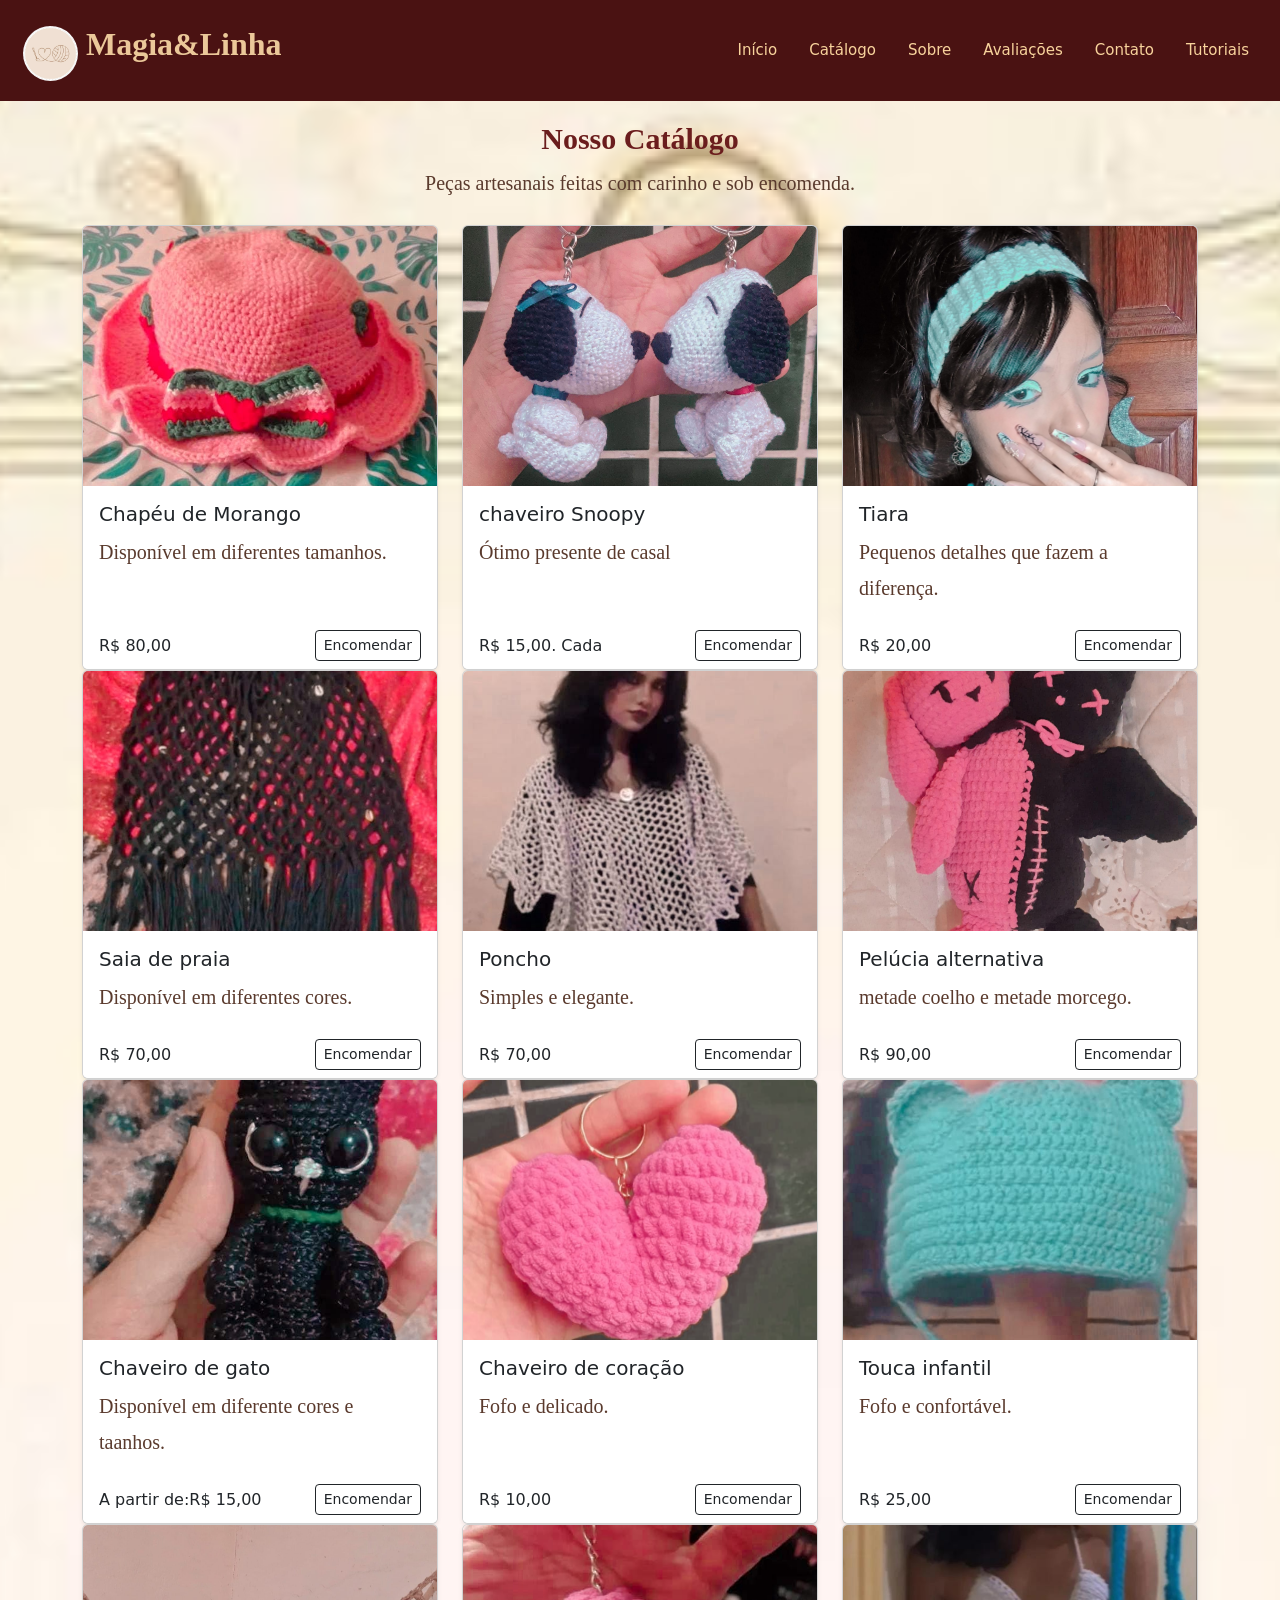
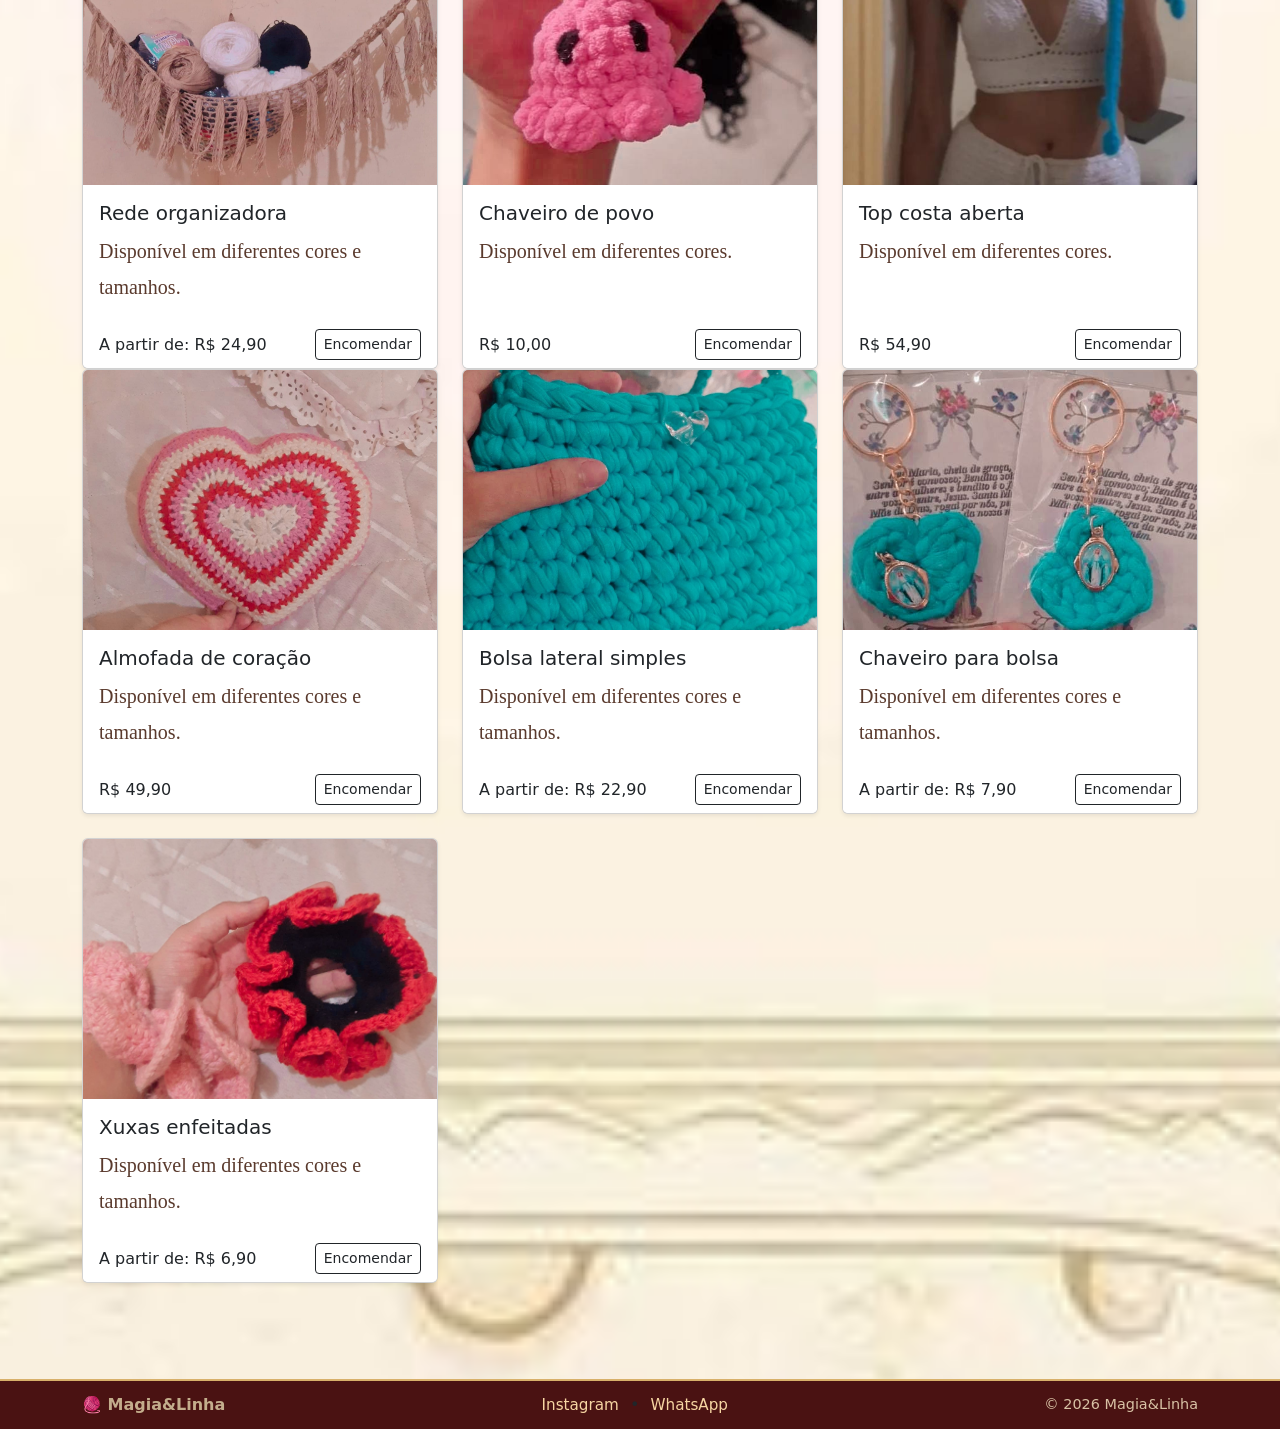
==== catalogo.html @ 0db6a4f7 "primeira versao da minha loja" ====
<!doctype html>
<html lang="en">
  <head>
    <meta charset="utf-8">
    <meta name="viewport" content="width=device-width, initial-scale=1">
    <link href="assets/dist/css/bootstrap.min.css" rel="stylesheet">
    <link href="css/style.css" rel="stylesheet">
    <title>Loja de crochê</title>
   <script src="assets/dist/js/bootstrap.bundle.min.js"></script>
  </head>
  <body class="d-flex flex-column min-vh-100">
    <!-- Example Code Start--> 
  <nav class="navbar navbar-expand-md navbar-dark bg-dark">
 <div class="container-fluid px-2">
    <a class="navbar-brand" href="index.html">
      <img src="imagens/logo.jpg"
           alt="Logo"
           width="50"
           height="50"
           class="d-inline-block align-text-top">
      Magia&Linha
    </a>
    <button
      class="navbar-toggler"
      type="button"
      data-bs-toggle="collapse"
      data-bs-target="#menu">
      <span class="navbar-toggler-icon"></span>
    </button>
    <div class="collapse navbar-collapse" id="menu">
      <ul class="navbar-nav ms-auto">
        <li class="nav-item">
          <a class="nav-link active" href="index.html">Início</a>
        </li>
        <li class="nav-item">
          <a class="nav-link" href="catalogo.html">Catálogo</a>
        </li>
        <li class="nav-item">
          <a class="nav-link" href="sobre.html">Sobre</a>
        </li>
        <li class="nav-item">
          <a class="nav-link" href="depoimentos.html">Avaliações</a>
        </li>
        <li class="nav-item">
          <a class="nav-link" href="conta.html">Contato</a>
        </li>
        <li class="nav-item">
          <a class="nav-link" href="tutoriais.html">Tutoriais</a>
        </li>
      </ul>
    </div>
  </div>
</nav>
    <!-- Example Code End -->
   <main class="container pt-0 pb-5 flex-grow-1 catalogo-main">
  <div class="text-center mb-4">
    <h1 class="titulo-catalogo">Nosso Catálogo</h1>
    <p class="subtitulo-catalogo">
      Peças artesanais feitas com carinho e sob encomenda.
    </p>
  </div>
  <div class="row row-cols-1 row-cols-sm-2 row-cols-md-3 g-4">
    <div class="col">
      <div class="card h-100 shadow-sm">
        <img src="imagens/morango.jpeg"
             class="card-img-top"
             alt="Chapéu de Morango"
             style="height:260px; object-fit:cover;">
        <div class="card-body">
          <h5 class="card-title">Chapéu de Morango</h5>
          <p class="card-text">
            Disponível em diferentes tamanhos.
          </p>
        </div>
        <div class="card-footer bg-white border-0 d-flex justify-content-between align-items-center">
          <span class="preco-produto">R$ 80,00</span>
          <a href="contato.html" class="btn btn-sm btn-outline-dark">
            Encomendar
          </a>
        </div>
      </div>
    </div>
    <div class="col">
      <div class="card h-100 shadow-sm">
        <img src="imagens/casal.jpeg"
             class="card-img-top"
             alt="Chaveiro Snoopy"
             style="height:260px; object-fit:cover;">
        <div class="card-body">
          <h5 class="card-title">chaveiro Snoopy</h5>
          <p class="card-text">
            Ótimo presente de casal
          </p>
        </div>
        <div class="card-footer bg-white border-0 d-flex justify-content-between align-items-center">
          <span class="preco-produto">R$ 15,00. Cada</span>
          <a href="contato.html" class="btn btn-sm btn-outline-dark">
            Encomendar
          </a>
        </div>
      </div>
    </div>
    <div class="col">
      <div class="card h-100 shadow-sm">
        <img src="imagens/amor.jpeg"
             class="card-img-top"
             alt="Tiara"
             style="height:260px; object-fit:cover;">
        <div class="card-body">
          <h5 class="card-title">Tiara</h5>
          <p class="card-text">
            Pequenos detalhes que fazem a diferença.
          </p>
        </div>
        <div class="card-footer bg-white border-0 d-flex justify-content-between align-items-center">
          <span class="preco-produto">R$ 20,00</span>
          <a href="contato.html" class="btn btn-sm btn-outline-dark">
            Encomendar
          </a>
        </div>
      </div>
    </div>
  </div>
  <div class="row row-cols-1 row-cols-sm-2 row-cols-md-3 g-4">
    <div class="col">
      <div class="card h-100 shadow-sm">
        <img src="imagens/saia p.jpeg"
             class="card-img-top"
             alt="Saia"
             style="height:260px; object-fit:cover;">
        <div class="card-body">
          <h5 class="card-title">Saia de praia</h5>
          <p class="card-text">
            Disponível em diferentes cores.
          </p>
        </div>
        <div class="card-footer bg-white border-0 d-flex justify-content-between align-items-center">
          <span class="preco-produto">R$ 70,00</span>
          <a href="contato.html" class="btn btn-sm btn-outline-dark">
            Encomendar
          </a>
        </div>
      </div>
    </div>
    <div class="col">
      <div class="card h-100 shadow-sm">
        <img src="imagens/poncho.jpeg"
             class="card-img-top"
             alt="Poncho"
             style="height:260px; object-fit:cover;">
        <div class="card-body">
          <h5 class="card-title">Poncho</h5>
          <p class="card-text">
          Simples e elegante.
          </p>
        </div>
        <div class="card-footer bg-white border-0 d-flex justify-content-between align-items-center">
          <span class="preco-produto">R$ 70,00</span>
          <a href="contato.html" class="btn btn-sm btn-outline-dark">
            Encomendar
          </a>
        </div>
      </div>
    </div>
    <div class="col">
      <div class="card h-100 shadow-sm">
        <img src="imagens/urso.jpeg"
             class="card-img-top"
             alt="Urso"
             style="height:260px; object-fit:cover;">
        <div class="card-body">
          <h5 class="card-title">Pelúcia alternativa</h5>
          <p class="card-text">
            metade coelho e metade morcego.
          </p>
        </div>
        <div class="card-footer bg-white border-0 d-flex justify-content-between align-items-center">
          <span class="preco-produto">R$ 90,00</span>
          <a href="contato.html" class="btn btn-sm btn-outline-dark">
            Encomendar
          </a>
        </div>
      </div>
    </div>
  </div>
  <div class="row row-cols-1 row-cols-sm-2 row-cols-md-3 g-4">
    <div class="col">
      <div class="card h-100 shadow-sm">
        <img src="imagens/cat.jpeg"
             class="card-img-top"
             alt="Chaveiro de Gato"
             style="height:260px; object-fit:cover;">
        <div class="card-body">
          <h5 class="card-title">Chaveiro de gato</h5>
          <p class="card-text">
            Disponível em diferente cores e taanhos.
          </p>
        </div>
        <div class="card-footer bg-white border-0 d-flex justify-content-between align-items-center">
          <span class="preco-produto">A partir de:R$ 15,00</span>
          <a href="contato.html" class="btn btn-sm btn-outline-dark">
            Encomendar
          </a>
        </div>
      </div>
    </div>
    <div class="col">
      <div class="card h-100 shadow-sm">
        <img src="imagens/corazon.jpeg"
             class="card-img-top"
             alt="Chaveiro de Coraçao"
             style="height:260px; object-fit:cover;">
        <div class="card-body">
          <h5 class="card-title">Chaveiro de coração</h5>
          <p class="card-text">
          Fofo e delicado.
          </p>
        </div>
        <div class="card-footer bg-white border-0 d-flex justify-content-between align-items-center">
          <span class="preco-produto">R$ 10,00</span>
          <a href="contato.html" class="btn btn-sm btn-outline-dark">
            Encomendar
          </a>
        </div>
      </div>
    </div>
    <div class="col">
      <div class="card h-100 shadow-sm">
        <img src="imagens/touca.jpeg"
             class="card-img-top"
             alt="Touca de bebe"
             style="height:260px; object-fit:cover;">
        <div class="card-body">
          <h5 class="card-title">Touca infantil</h5>
          <p class="card-text">
            Fofo e confortável.
          </p>
        </div>
        <div class="card-footer bg-white border-0 d-flex justify-content-between align-items-center">
          <span class="preco-produto">R$ 25,00</span>
          <a href="contato.html" class="btn btn-sm btn-outline-dark">
            Encomendar
          </a>
        </div>
      </div>
    </div>
  </div>
  <div class="row row-cols-1 row-cols-sm-2 row-cols-md-3 g-4">
    <div class="col">
      <div class="card h-100 shadow-sm">
        <img src="imagens/rede.jpeg"
             class="card-img-top"
             alt="Rede"
             style="height:260px; object-fit:cover;">
        <div class="card-body">
          <h5 class="card-title">Rede organizadora</h5>
          <p class="card-text">
            Disponível em diferentes cores e tamanhos.
          </p>
        </div>
        <div class="card-footer bg-white border-0 d-flex justify-content-between align-items-center">
          <span class="preco-produto">A partir de: R$ 24,90</span>
          <a href="contato.html" class="btn btn-sm btn-outline-dark">
            Encomendar
          </a>
        </div>
      </div>
    </div>
    <div class="col">
      <div class="card h-100 shadow-sm">
        <img src="imagens/polvor.jpeg"
             class="card-img-top"
             alt="Chaveiro de polvo"
             style="height:260px; object-fit:cover;">
        <div class="card-body">
          <h5 class="card-title">Chaveiro de povo</h5>
          <p class="card-text">
            Disponível em diferentes cores.
          </p>
        </div>
        <div class="card-footer bg-white border-0 d-flex justify-content-between align-items-center">
          <span class="preco-produto">R$ 10,00</span>
          <a href="contato.html" class="btn btn-sm btn-outline-dark">
            Encomendar
          </a>
        </div>
      </div>
    </div>
    <div class="col">
      <div class="card h-100 shadow-sm">
        <img src="imagens/top.jpeg"
             class="card-img-top"
             alt="Top"
             style="height:260px; object-fit:cover;">
        <div class="card-body">
          <h5 class="card-title">Top costa aberta</h5>
          <p class="card-text">
            Disponível em diferentes cores.
          </p>
        </div>
        <div class="card-footer bg-white border-0 d-flex justify-content-between align-items-center">
          <span class="preco-produto">R$ 54,90</span>
          <a href="contato.html" class="btn btn-sm btn-outline-dark">
            Encomendar
          </a>
        </div>
      </div>
    </div>
  </div>
   <div class="row row-cols-1 row-cols-sm-2 row-cols-md-3 g-4">
    <div class="col">
      <div class="card h-100 shadow-sm">
        <img src="imagens/almofada.jpeg"
             class="card-img-top"
             alt="Almofada"
             style="height:260px; object-fit:cover;">
        <div class="card-body">
          <h5 class="card-title">Almofada de coração</h5>
          <p class="card-text">
            Disponível em diferentes cores e tamanhos.
          </p>
        </div>
        <div class="card-footer bg-white border-0 d-flex justify-content-between align-items-center">
          <span class="preco-produto">R$ 49,90</span>
          <a href="contato.html" class="btn btn-sm btn-outline-dark">
            Encomendar
          </a>
        </div>
      </div>
    </div> 
    <div class="col">
      <div class="card h-100 shadow-sm">
        <img src="imagens/bolsa.jpeg"
             class="card-img-top"
             alt="Bolsa"
             style="height:260px; object-fit:cover;">
        <div class="card-body">
          <h5 class="card-title">Bolsa lateral simples</h5>
          <p class="card-text">
            Disponível em diferentes cores e tamanhos.
          </p>
        </div>
        <div class="card-footer bg-white border-0 d-flex justify-content-between align-items-center">
          <span class="preco-produto">A partir de: R$ 22,90</span>
          <a href="contato.html" class="btn btn-sm btn-outline-dark">
            Encomendar
          </a>
        </div>
      </div>
    </div>
      <div class="col">
      <div class="card h-100 shadow-sm">
        <img src="imagens/chaveiroaz.jpeg"
             class="card-img-top"
             alt="Chaveiro imagem"
             style="height:260px; object-fit:cover;">
        <div class="card-body">
          <h5 class="card-title">Chaveiro para bolsa</h5>
          <p class="card-text">
            Disponível em diferentes cores e tamanhos.
          </p>
        </div>
        <div class="card-footer bg-white border-0 d-flex justify-content-between align-items-center">
          <span class="preco-produto">A partir de: R$ 7,90</span>
          <a href="contato.html" class="btn btn-sm btn-outline-dark">
            Encomendar
          </a>
        </div>
      </div>
    </div>
      <div class="col">
      <div class="card h-100 shadow-sm">
        <img src="imagens/xuxa.jpeg"
             class="card-img-top"
             alt="Xuxa"
             style="height:260px; object-fit:cover;">
        <div class="card-body">
          <h5 class="card-title">Xuxas enfeitadas</h5>
          <p class="card-text">
            Disponível em diferentes cores e tamanhos.
          </p>
        </div>
        <div class="card-footer bg-white border-0 d-flex justify-content-between align-items-center">
          <span class="preco-produto">A partir de: R$ 6,90</span>
          <a href="contato.html" class="btn btn-sm btn-outline-dark">
            Encomendar
          </a>
        </div>
      </div>
    </div>
</main>
<footer class="footer-loja mt-5">
  <div class="container py-3">
    <div class="d-flex flex-column flex-md-row justify-content-between align-items-center text-center text-md-start gap-2">
      <div>
        <strong>🧶 Magia&Linha</strong>
      </div>
      <div class="footer-links">
        <a href="https://www.instagram.com/magiaelinha?igsh=MTJzcXY2NTFjZHQ0ag==" target="_blank">Instagram</a>
        <span>•</span>
        <a href="https://wa.me/40028922" target="_blank">WhatsApp</a>
      </div>
      <div class="footer-copy">
        © 2026 Magia&Linha
      </div>
    </div>
  </div>
</footer>
    </div>

  </div>
</footer>
  </body>
</html>
---- css/style.css ----
.navbar{
    background-color:#461919 !important;
}

.navbar-brand{
    font-size:35px;
    font-family:Garamond, serif;
    font-weight:bold;
    color:#ebc899 !important;
}

.nav-link{
    color:#f4bca0 !important;
    margin-left:15px;
}

.nav-link:hover{
    color:white !important;
}
.btn-catalogo{
    background-color:#631d1d;
    border-color:#5e1818;
    color:#f4ecb3;
    font-weight:bold;
}
.btn-catalogo:hover{
    background-color:#631d1d;
    border-color:#631d1d;
}
.btn-catalogo:hover{
    background:#8c3838;
    color:white;
}
.btn-catalogo:active{
    background:#4d1212 !important;
    color:white !important;
}
main{
    margin-top:80px !important;
}
.navbar{
    background:#4a1212 !important;
    padding:15px;

}
.nav-link{
    color:#f8d39c !important;
    font-size:15px;
    margin-left:16px;
}
.nav-link:hover{
    color:rgba(168, 28, 53, 0.702) !important;
}
h1{
    font-size: 30px;
    font-family: Georgia, serif;
    color: #6b1d1d;
    font-weight: bold;
    margin-top: 40px;
}
main p{
    font-size: 20px;
    font-family: Garamond, serif;
    color: #5a3a2d;
    max-width: 760px;
    margin-left: auto;
    margin-right: auto;
    line-height: 1.8;
}
body{
    background-image: url("../imagens/fundo.jpg");
    background-size: cover;
    background-position: center;
    background-repeat: no-repeat;
}
.navbar-brand{
    font-size: 2rem;
    font-weight: bold;
}

.navbar-brand img{
    width:55px;
    height:55px;
    border-radius:60%;

}
.footer-loja{
    background:#4a1212;
    border-top:2px solid #d8b06a;
}

.footer-loja .container{
    padding-top:12px !important;
    padding-bottom:12px !important;
}

.footer-links a{
    color:#f7d6a3;
    text-decoration:none;
    margin:0 6px;
    font-size:0.95rem;
}

.footer-links a:hover{
    color:white;
}

.footer-copy{
    color:#d8c2a5;
    font-size:0.9rem;
}
.footer-loja strong{
    color:#c3ad8c;
}
.conteudo-principal{
    max-width: 900px;
    margin-left: auto;
    margin-right: auto;
}
.catalogo-main{
    margin-top: -40px;
}

.titulo-catalogo{
    margin-top: -60px;
    padding-top: -80px;
}
/* ===== TUTORIAIS ===== */

.titulo-tutoriais{
  font-family: 'Playfair Display', serif;
  font-size: 3rem;
  font-weight: 700;
  color: #5b0b12;
}

.subtitulo-tutoriais{
  color: #7a5a44;
  font-size: 1.1rem;
}

.tutorial-card{
  background: rgba(255,255,255,0.92);
  border-radius: 18px;
  transition: transform .2s ease, box-shadow .2s ease;
}

.tutorial-card:hover{
  transform: translateY(-4px);
  box-shadow: 0 12px 28px rgba(0,0,0,.12);
}

.tutorial-card .card-title{
  color: #5b0b12;
  font-family: 'Playfair Display', serif;
}

.tutorial-card .card-text{
  color: #5e4636;
  line-height: 1.7;
}
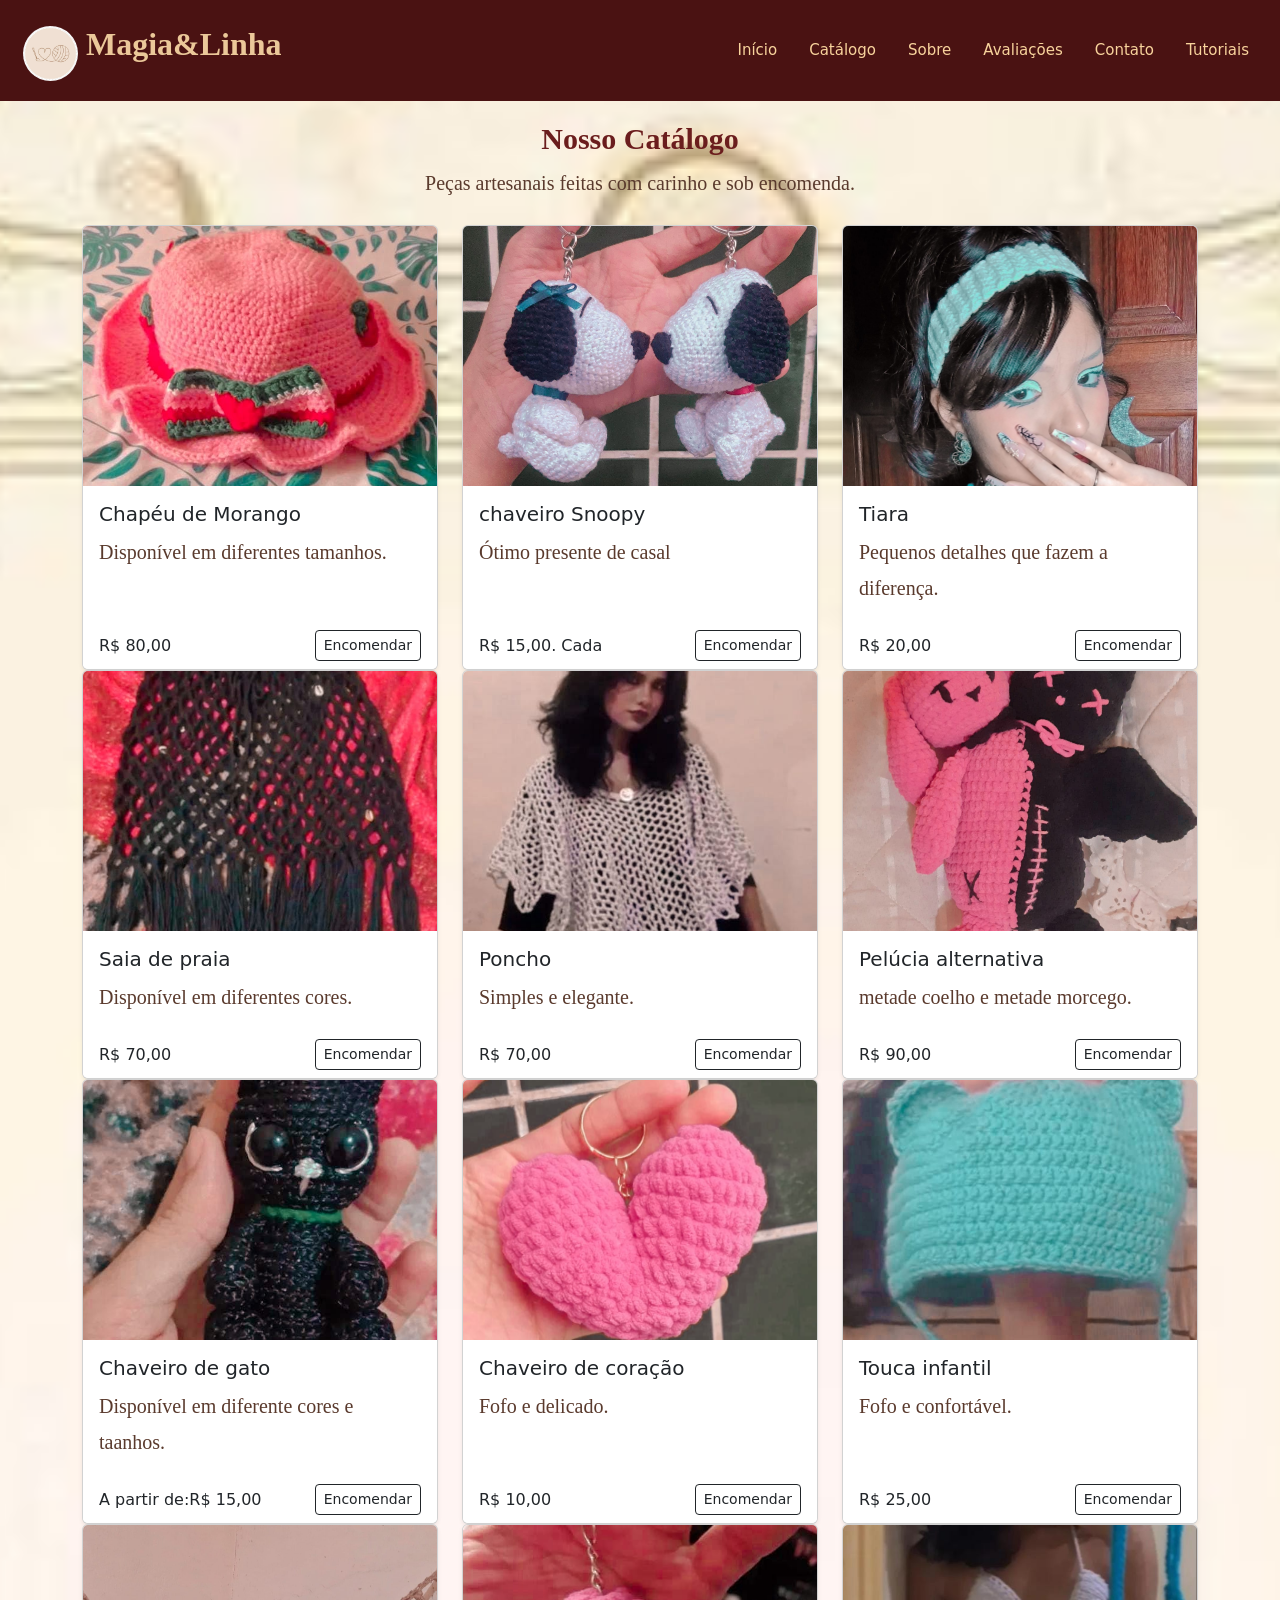
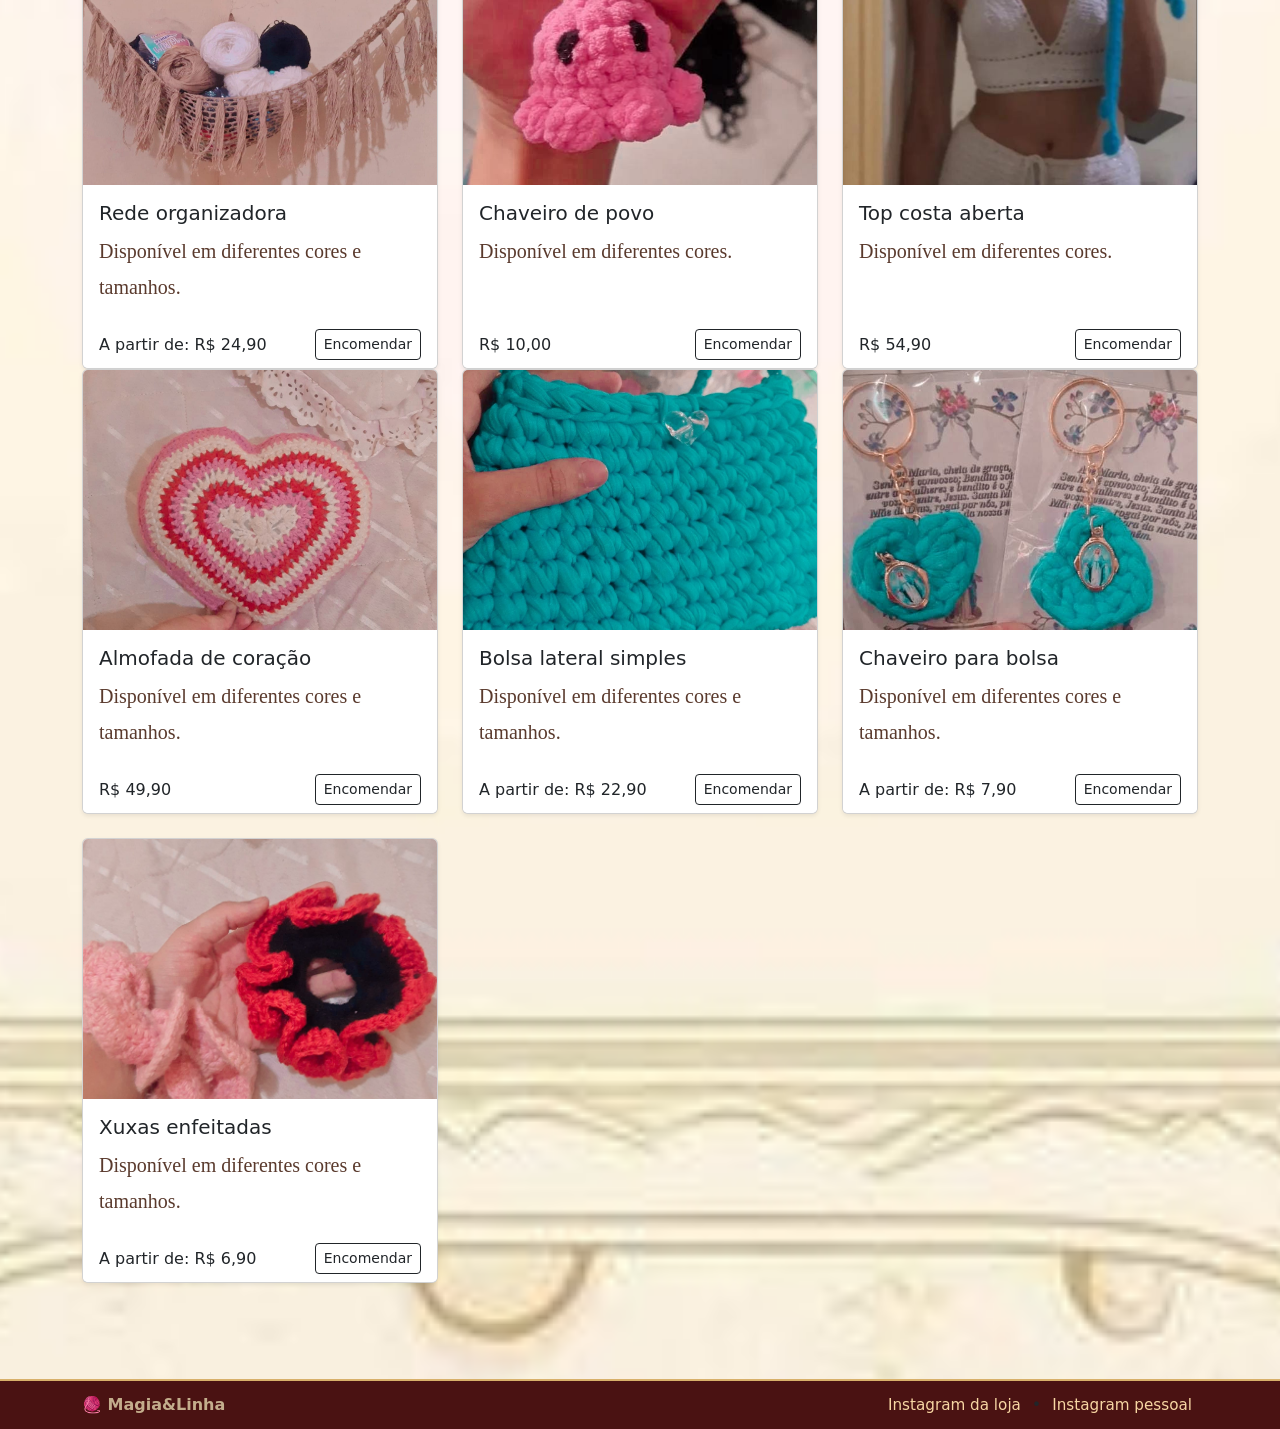
==== commit 4bece9fa: "Atualiza loja e adiciona página de sucesso" ====
--- a/catalogo.html
+++ b/catalogo.html
@@ -74,7 +74,7 @@
         </div>
         <div class="card-footer bg-white border-0 d-flex justify-content-between align-items-center">
           <span class="preco-produto">R$ 80,00</span>
-          <a href="contato.html" class="btn btn-sm btn-outline-dark">
+          <a href="conta.html" class="btn btn-sm btn-outline-dark">
             Encomendar
           </a>
         </div>
@@ -94,7 +94,7 @@
         </div>
         <div class="card-footer bg-white border-0 d-flex justify-content-between align-items-center">
           <span class="preco-produto">R$ 15,00. Cada</span>
-          <a href="contato.html" class="btn btn-sm btn-outline-dark">
+          <a href="conta.html" class="btn btn-sm btn-outline-dark">
             Encomendar
           </a>
         </div>
@@ -114,7 +114,7 @@
         </div>
         <div class="card-footer bg-white border-0 d-flex justify-content-between align-items-center">
           <span class="preco-produto">R$ 20,00</span>
-          <a href="contato.html" class="btn btn-sm btn-outline-dark">
+          <a href="conta.html" class="btn btn-sm btn-outline-dark">
             Encomendar
           </a>
         </div>
@@ -136,7 +136,7 @@
         </div>
         <div class="card-footer bg-white border-0 d-flex justify-content-between align-items-center">
           <span class="preco-produto">R$ 70,00</span>
-          <a href="contato.html" class="btn btn-sm btn-outline-dark">
+          <a href="conta.html" class="btn btn-sm btn-outline-dark">
             Encomendar
           </a>
         </div>
@@ -156,7 +156,7 @@
         </div>
         <div class="card-footer bg-white border-0 d-flex justify-content-between align-items-center">
           <span class="preco-produto">R$ 70,00</span>
-          <a href="contato.html" class="btn btn-sm btn-outline-dark">
+          <a href="conta.html" class="btn btn-sm btn-outline-dark">
             Encomendar
           </a>
         </div>
@@ -176,7 +176,7 @@
         </div>
         <div class="card-footer bg-white border-0 d-flex justify-content-between align-items-center">
           <span class="preco-produto">R$ 90,00</span>
-          <a href="contato.html" class="btn btn-sm btn-outline-dark">
+          <a href="conta.html" class="btn btn-sm btn-outline-dark">
             Encomendar
           </a>
         </div>
@@ -198,7 +198,7 @@
         </div>
         <div class="card-footer bg-white border-0 d-flex justify-content-between align-items-center">
           <span class="preco-produto">A partir de:R$ 15,00</span>
-          <a href="contato.html" class="btn btn-sm btn-outline-dark">
+          <a href="conta.html" class="btn btn-sm btn-outline-dark">
             Encomendar
           </a>
         </div>
@@ -218,7 +218,7 @@
         </div>
         <div class="card-footer bg-white border-0 d-flex justify-content-between align-items-center">
           <span class="preco-produto">R$ 10,00</span>
-          <a href="contato.html" class="btn btn-sm btn-outline-dark">
+          <a href="conta.html" class="btn btn-sm btn-outline-dark">
             Encomendar
           </a>
         </div>
@@ -238,7 +238,7 @@
         </div>
         <div class="card-footer bg-white border-0 d-flex justify-content-between align-items-center">
           <span class="preco-produto">R$ 25,00</span>
-          <a href="contato.html" class="btn btn-sm btn-outline-dark">
+          <a href="conta.html" class="btn btn-sm btn-outline-dark">
             Encomendar
           </a>
         </div>
@@ -260,7 +260,7 @@
         </div>
         <div class="card-footer bg-white border-0 d-flex justify-content-between align-items-center">
           <span class="preco-produto">A partir de: R$ 24,90</span>
-          <a href="contato.html" class="btn btn-sm btn-outline-dark">
+          <a href="conta.html" class="btn btn-sm btn-outline-dark">
             Encomendar
           </a>
         </div>
@@ -280,7 +280,7 @@
         </div>
         <div class="card-footer bg-white border-0 d-flex justify-content-between align-items-center">
           <span class="preco-produto">R$ 10,00</span>
-          <a href="contato.html" class="btn btn-sm btn-outline-dark">
+          <a href="conta.html" class="btn btn-sm btn-outline-dark">
             Encomendar
           </a>
         </div>
@@ -300,7 +300,7 @@
         </div>
         <div class="card-footer bg-white border-0 d-flex justify-content-between align-items-center">
           <span class="preco-produto">R$ 54,90</span>
-          <a href="contato.html" class="btn btn-sm btn-outline-dark">
+          <a href="conta.html" class="btn btn-sm btn-outline-dark">
             Encomendar
           </a>
         </div>
@@ -322,7 +322,7 @@
         </div>
         <div class="card-footer bg-white border-0 d-flex justify-content-between align-items-center">
           <span class="preco-produto">R$ 49,90</span>
-          <a href="contato.html" class="btn btn-sm btn-outline-dark">
+          <a href="conta.html" class="btn btn-sm btn-outline-dark">
             Encomendar
           </a>
         </div>
@@ -342,7 +342,7 @@
         </div>
         <div class="card-footer bg-white border-0 d-flex justify-content-between align-items-center">
           <span class="preco-produto">A partir de: R$ 22,90</span>
-          <a href="contato.html" class="btn btn-sm btn-outline-dark">
+          <a href="conta.html" class="btn btn-sm btn-outline-dark">
             Encomendar
           </a>
         </div>
@@ -362,7 +362,7 @@
         </div>
         <div class="card-footer bg-white border-0 d-flex justify-content-between align-items-center">
           <span class="preco-produto">A partir de: R$ 7,90</span>
-          <a href="contato.html" class="btn btn-sm btn-outline-dark">
+          <a href="conta.html" class="btn btn-sm btn-outline-dark">
             Encomendar
           </a>
         </div>
@@ -382,7 +382,7 @@
         </div>
         <div class="card-footer bg-white border-0 d-flex justify-content-between align-items-center">
           <span class="preco-produto">A partir de: R$ 6,90</span>
-          <a href="contato.html" class="btn btn-sm btn-outline-dark">
+          <a href="conta.html" class="btn btn-sm btn-outline-dark">
             Encomendar
           </a>
         </div>
@@ -396,12 +396,15 @@
         <strong>🧶 Magia&Linha</strong>
       </div>
       <div class="footer-links">
-        <a href="https://www.instagram.com/magiaelinha?igsh=MTJzcXY2NTFjZHQ0ag==" target="_blank">Instagram</a>
+        <a href="https://www.instagram.com/magiaelinha"
+           target="_blank">
+          Instagram da loja
+        </a>
         <span>•</span>
-        <a href="https://wa.me/40028922" target="_blank">WhatsApp</a>
-      </div>
-      <div class="footer-copy">
-        © 2026 Magia&Linha
+        <a href="https://www.instagram.com/mikelly.swan"
+           target="_blank">
+          Instagram pessoal
+        </a>
       </div>
     </div>
   </div>
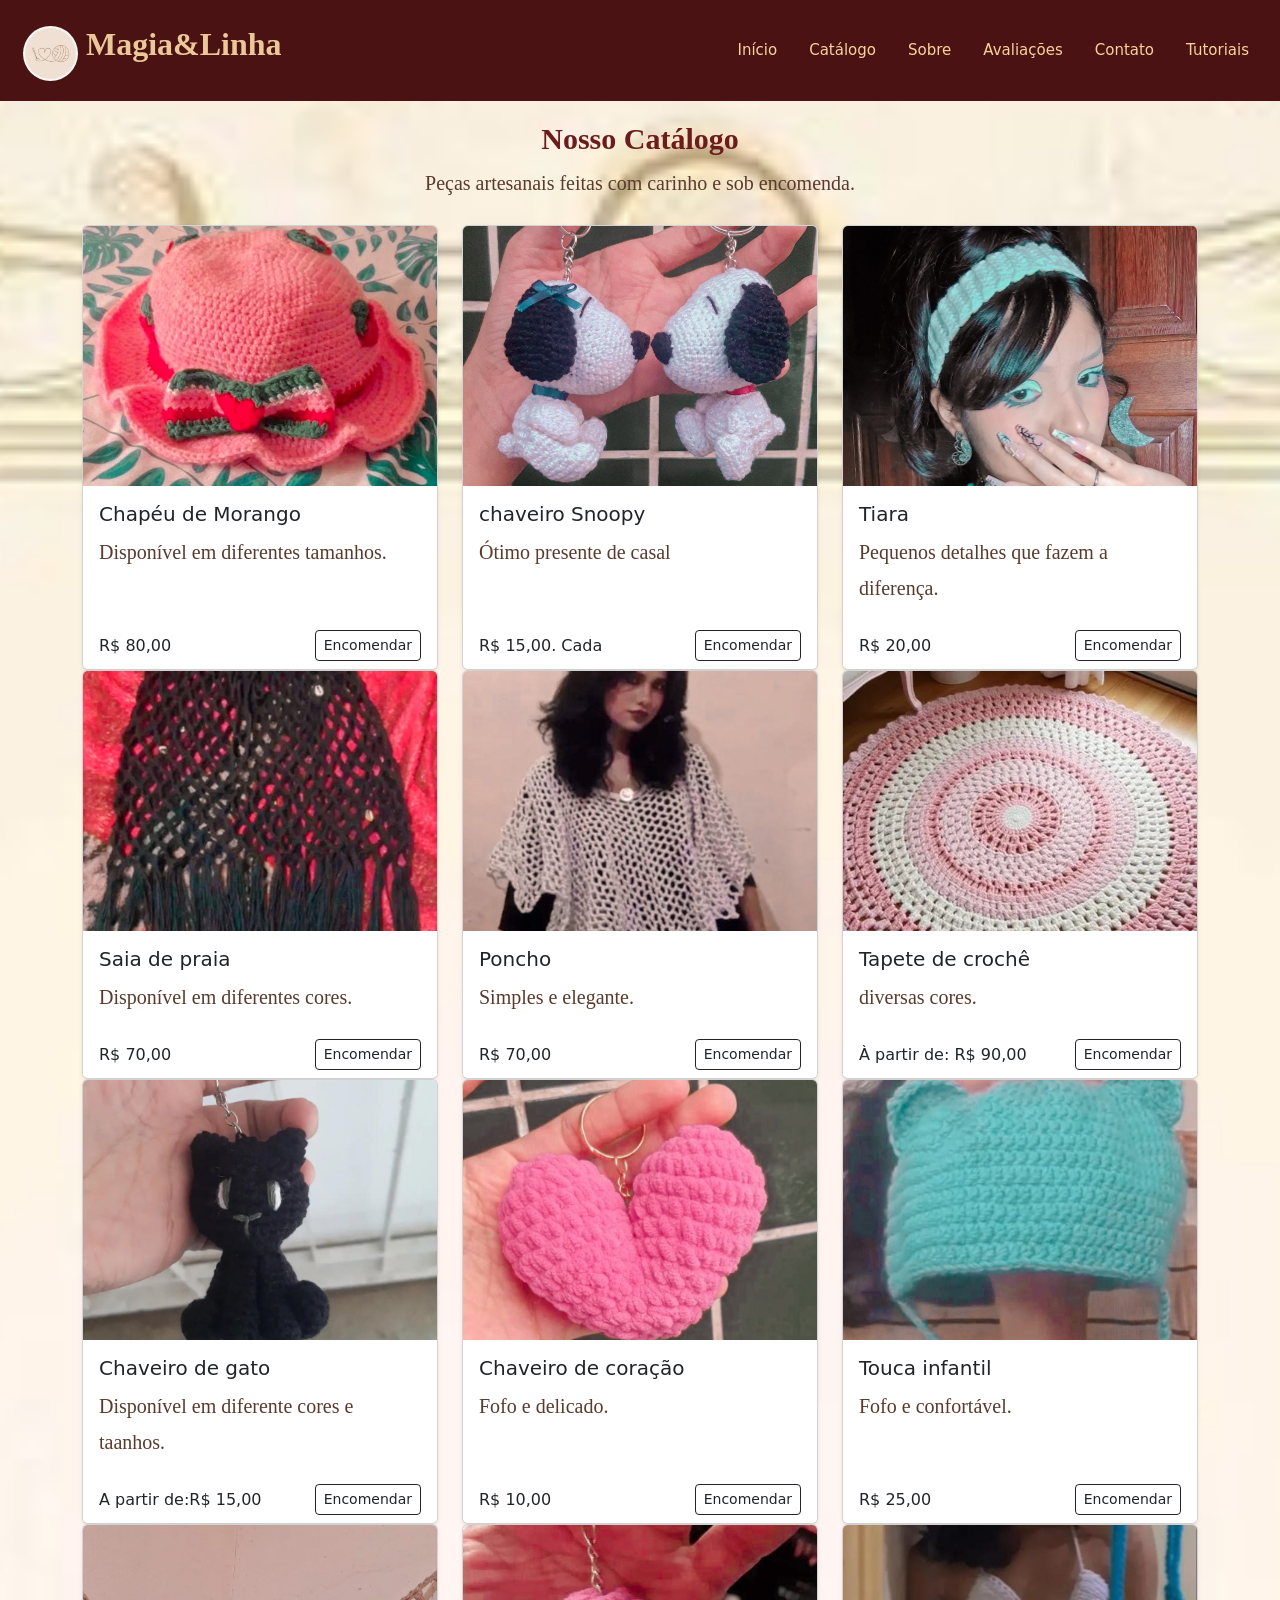
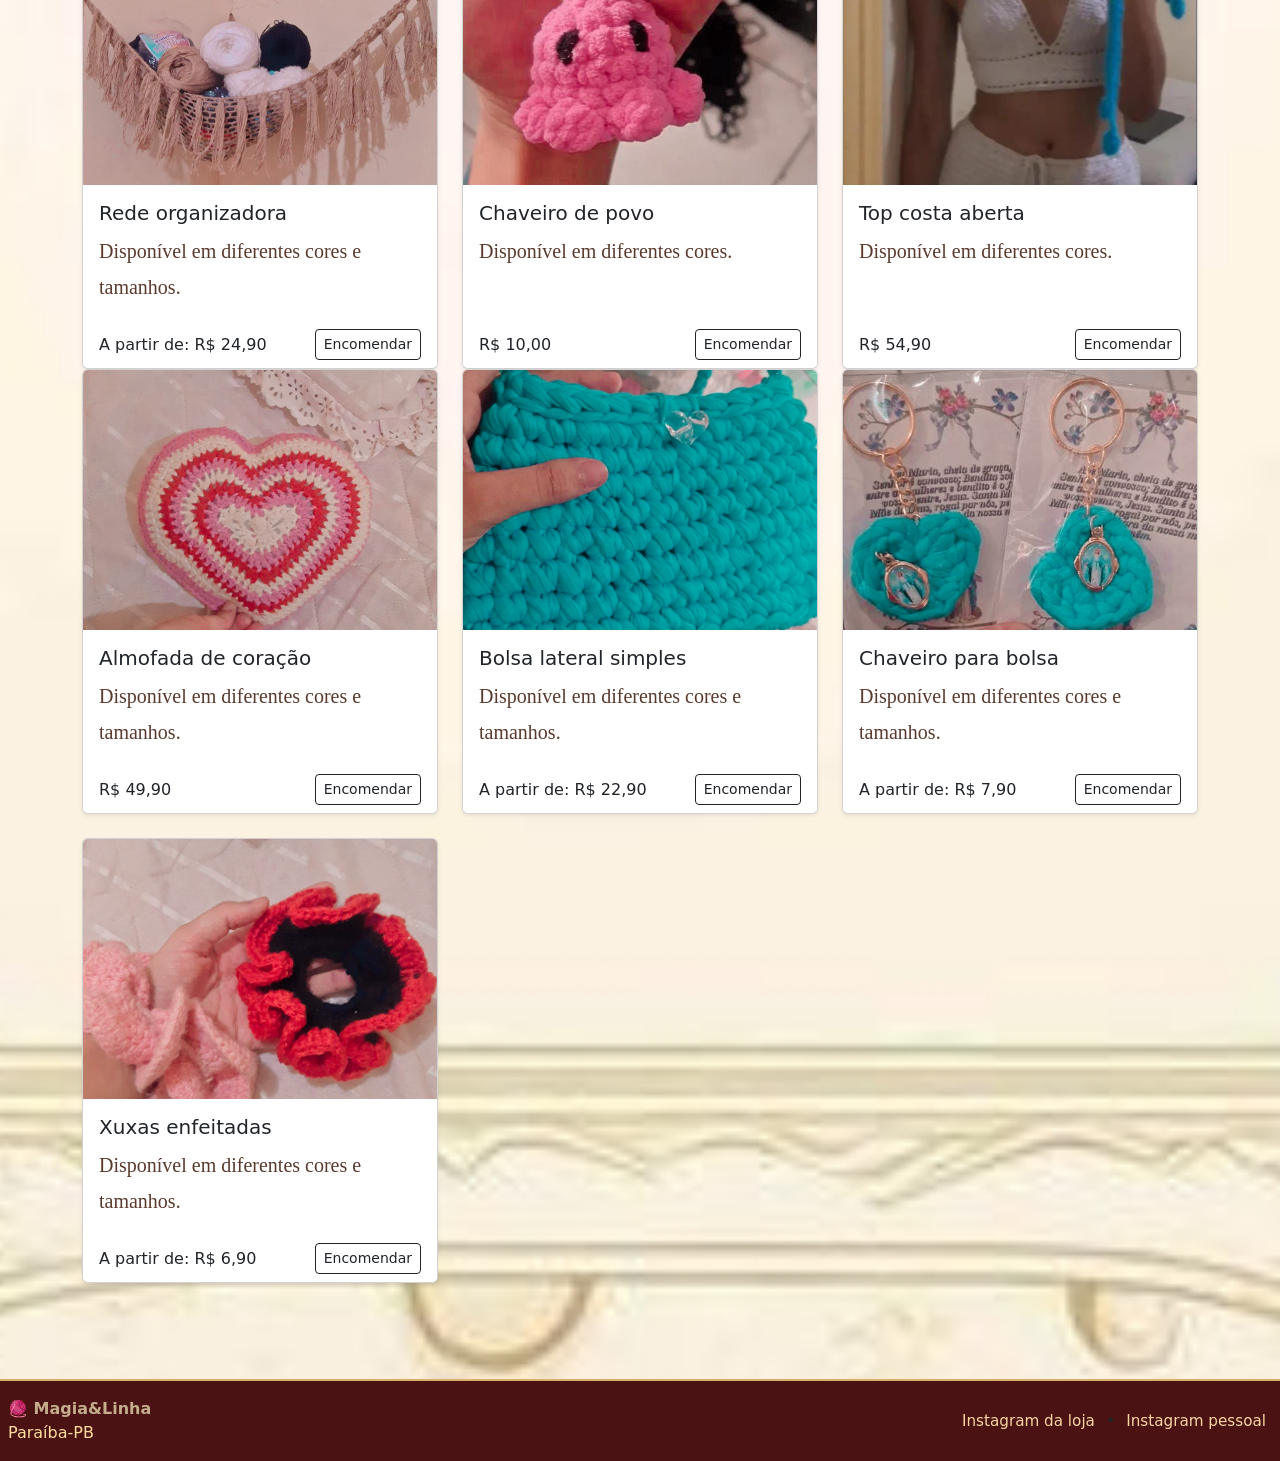
==== commit bb090602: "21-08. local" ====
--- a/catalogo.html
+++ b/catalogo.html
@@ -1,5 +1,5 @@
 <!doctype html>
-<html lang="en">
+<html lang="pt-BR">
   <head>
     <meta charset="utf-8">
     <meta name="viewport" content="width=device-width, initial-scale=1">
@@ -164,18 +164,18 @@
     </div>
     <div class="col">
       <div class="card h-100 shadow-sm">
-        <img src="imagens/urso.jpeg"
-             class="card-img-top"
-             alt="Urso"
-             style="height:260px; object-fit:cover;">
-        <div class="card-body">
-          <h5 class="card-title">Pelúcia alternativa</h5>
-          <p class="card-text">
-            metade coelho e metade morcego.
-          </p>
-        </div>
-        <div class="card-footer bg-white border-0 d-flex justify-content-between align-items-center">
-          <span class="preco-produto">R$ 90,00</span>
+        <img src="imagens/tapete.jpg"
+             class="card-img-top"
+             alt="Tapete"
+             style="height:260px; object-fit:cover;">
+        <div class="card-body">
+          <h5 class="card-title">Tapete de crochê</h5>
+          <p class="card-text">
+            diversas cores.
+          </p>
+        </div>
+        <div class="card-footer bg-white border-0 d-flex justify-content-between align-items-center">
+          <span class="preco-produto">À partir de:  R$ 90,00</span>
           <a href="conta.html" class="btn btn-sm btn-outline-dark">
             Encomendar
           </a>
@@ -380,6 +380,7 @@
             Disponível em diferentes cores e tamanhos.
           </p>
         </div>
+        
         <div class="card-footer bg-white border-0 d-flex justify-content-between align-items-center">
           <span class="preco-produto">A partir de: R$ 6,90</span>
           <a href="conta.html" class="btn btn-sm btn-outline-dark">
@@ -390,10 +391,11 @@
     </div>
 </main>
 <footer class="footer-loja mt-5">
-  <div class="container py-3">
+ <div class="container-fluid px-2 py-3">
     <div class="d-flex flex-column flex-md-row justify-content-between align-items-center text-center text-md-start gap-2">
-      <div>
+      <div class="marca-footer">
         <strong>🧶 Magia&Linha</strong>
+        <p class="localizacao">Paraíba-PB</p>
       </div>
       <div class="footer-links">
         <a href="https://www.instagram.com/magiaelinha"
@@ -409,9 +411,5 @@
     </div>
   </div>
 </footer>
-    </div>
-
-  </div>
-</footer>
   </body>
 </html>
--- a/css/style.css
+++ b/css/style.css
@@ -77,34 +77,28 @@
     font-size: 2rem;
     font-weight: bold;
 }
-
 .navbar-brand img{
     width:55px;
     height:55px;
     border-radius:60%;
-
 }
 .footer-loja{
     background:#4a1212;
     border-top:2px solid #d8b06a;
 }
-
 .footer-loja .container{
     padding-top:12px !important;
     padding-bottom:12px !important;
 }
-
 .footer-links a{
     color:#f7d6a3;
     text-decoration:none;
     margin:0 6px;
     font-size:0.95rem;
 }
-
 .footer-links a:hover{
     color:white;
 }
-
 .footer-copy{
     color:#d8c2a5;
     font-size:0.9rem;
@@ -120,42 +114,45 @@
 .catalogo-main{
     margin-top: -40px;
 }
-
 .titulo-catalogo{
     margin-top: -60px;
     padding-top: -80px;
 }
-/* ===== TUTORIAIS ===== */
-
+/* TUTORIAIS  */
 .titulo-tutoriais{
   font-family: 'Playfair Display', serif;
   font-size: 3rem;
   font-weight: 700;
   color: #5b0b12;
 }
-
 .subtitulo-tutoriais{
   color: #7a5a44;
   font-size: 1.1rem;
 }
-
 .tutorial-card{
   background: rgba(255,255,255,0.92);
   border-radius: 18px;
   transition: transform .2s ease, box-shadow .2s ease;
 }
-
 .tutorial-card:hover{
   transform: translateY(-4px);
   box-shadow: 0 12px 28px rgba(0,0,0,.12);
 }
-
 .tutorial-card .card-title{
   color: #5b0b12;
   font-family: 'Playfair Display', serif;
 }
-
 .tutorial-card .card-text{
   color: #5e4636;
   line-height: 1.7;
 }
+.localizacao {
+    color: rgb(253, 222, 160);
+    margin: 0;
+}
+@media (max-width: 576px) {
+    .card-img-top {
+        height: 350px !important;
+        object-fit: cover !important;
+    }
+}
